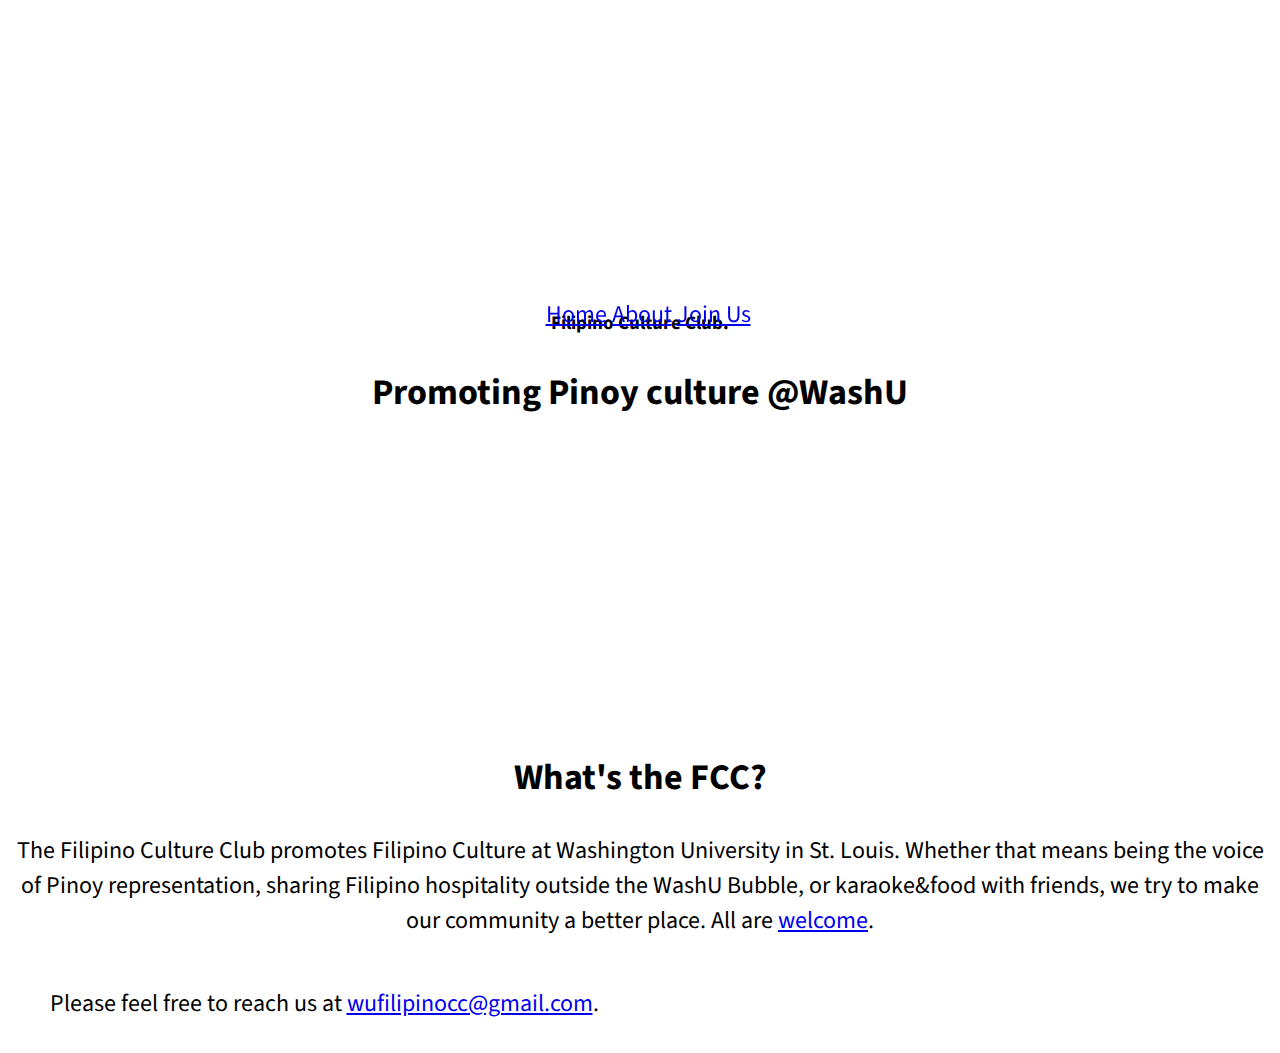
==== index.html @ 80574f73 "SA Initiation - Bare Bones C1" ====
<!DOCTYPE html>
<html lang="en" dir="ltr">
<head>

  <!-- Fundamentals -->
  <title>Accendo: Home</title>
  <meta charset="utf-8">

  <meta name="author" content="Steven Angtuaco">
  <meta name="description" content="Accendo is a student-run nonprofit that helps individuals find medical resources in their community. Currently based in St. Louis out of WashU.">
  <link rel="shortcut icon" href="favicon.ico" type="image/x-icon" />

  <!--Bots -->
  <meta name="robots" content="all"> <!-- Inspired by CSS Zengarden -->
  <meta name="keywords" content="HTML, health, community, free, access, volunteer, STL, WashU">
  <meta http-equiv="X-UA-Compatible" content="IE=edge">
  <meta name="viewport" content="width=device-width, initial-scale=1">

  <!-- OG Metas -->
  <meta property="og:title"        content="Accendo" />
  <meta property="og:type"         content="website" />
  <meta property="og:description"  content="Accendo helps individuals find medical resources in their community." />
  <meta property="og:site_name"    content="FCC Official Site" />


  <!-- Styling Elements -->
  <link rel="stylesheet" href="style.css" >
  <link href="https://fonts.googleapis.com/css?family=Source+Sans+Pro&display=swap" rel="stylesheet">


  <!-- Inline Styling Mustloads -->



</head>

<!-- Begin Body Content -->
<body class="grid1 playfair textcenter">

  <div class="aside"></div>
  <div class="spacer"></div>


  <!-- Navbar -->
  <header id="navbar" class="wide fixed">
    <nav>
        <div id="header" class="header-container header container tall">
          <a id="nav_home" href="index.html" class="nav-link">Home</a>
          <a id="nav_about" href="about.html">About</a>
          <a id="nav_join" href="#SUBSCRIBE" onclick="revealJoin()">Join Us</a>
        </div> <!-- End Right buttons -->
    </nav>
  </header>



  <!-- Hero -->
  <section id="title-section" class="hero container hero-section">
      <h1>Filipino Culture Club.</h1>
      <h2>Promoting Pinoy culture @WashU</h2>
  </section> <!-- End Hero section -->

  <!-- Action Columns -->
  <section id="actions-section" class="triad-container container wrapper">
      <div id="SUBSCRIBE" class="infobox vanished">
      <form id="infobox-email">
        <div class="container">
          <h2>Join the family.</h2>
          <p>To be added to our roster & events.</p>
        </div>

        <div class="container">
          <input type="text" class="playfair" placeholder="Email address" name="mail">
          <label>
          </label>
        </div>

        <div class="container">
          <input id="sub" type="submit" value="Join Us">
        </div>
      </form>
    </div>
    <p class="gratitude vanished fun">We'll be seeing you soon! Until then, here's some quality content:</p>
    <p id="jokebar" class="unvanished"></p>

    </section> <!-- End triple column section -->


    <!-- Info Section -->
    <section id="info-section" class="infobox-container-container container">
      <h2>What's the FCC?</h2>
      <p>The Filipino Culture Club promotes Filipino Culture at Washington University in St. Louis. Whether that means
      being the voice of Pinoy representation, sharing Filipino hospitality outside the WashU Bubble, or karaoke&food with friends, we try to make our community a better place.
      All are <a href="#SUBSCRIBE">welcome</a>.</p>
    </section>

    <!-- Contact Information -->
    <section id="contact-section" class="container grid2">
      <p>Please feel free to reach us at <a href="mailto:wufilipinocc@gmail.com">wufilipinocc@gmail.com</a>. </p>
      </section>




        <!-- Footer -->

        <!-- Additional Elements -->

        <!-- Bootstrap Importer -->
        <script src="myscripts.js"></script>


      </body>
      <!-- End Body content -->

      </html>
---- style.css ----
/*From the Steven Angtuaco CSS Library: General Stylings */
/* Helpful class layout rules */
.block {
  display: block;
}

.bottomfix {
  position:fixed;
  bottom: 0;
}

.center {
  margin-left: auto;
  margin-right: auto;
}

.centerY{
  top: 50%;
  transform: translateY(-50%);
}

.fixed {
  position: fixed;
}

.flex {
  display: inline-flex;
}

.fullscreen {
  display: block;
  top: 0;
  bottom: 0;
  right: 0;
  left: 0;
}

.grid2{
  display: grid;
  grid-template-columns: 1fr 1fr;
  grid-template-rows: auto;
  align-items: start;
}

.grid2 > div {
  /* border: 1px solid blue; */
}

.grid3 {
  display: grid;
  grid-template-columns: 1fr 1fr 1fr;
  grid-template-rows: auto;
  align-items: start;
}

.grid3center {
  display: grid;
  grid-template-columns: 5vw 1fr 5vw;
  grid-template-rows: auto;
  align-items: start;
}

.grid4 {
  display: grid;
  grid-template-columns: 1fr 1fr 1fr 1fr;
  grid-template-rows: auto;
  align-items: start;

  width: 100vw;
}

.grid4w {
  display: grid;
  grid-template-columns: 1fr;
  grid-template-rows: 1fr 1fr 1fr 1fr;
  align-items: start;

  width: 100vw;
}

.left {
  float: left;
}

.nofloat {
  float: none;
}

.right {
  float: right;
}

.scrollX{
  overflow-x: auto;
  white-space: nowrap;
}

.scrollY{
  overflow-y: scroll;
}

.spacer {
  height: 1vh;
  margin-top: 30vh;
  width: 90vw;
  display: inline-block;
  background-color: rgba(0,0,0,0);
  z-index: -99;


}

.sticky {
  position: sticky;
}

.tall {
  height: 100%;
  max-height: 101vh;
}

.test {
  /* border: 2px solid red; */
}

.textcenter {
  text-align: center;
}

.topfix {
  position: fixed;
  top: 0;
}

.wide {
  width: 100%;
  max-width: 101vw;
}

.vanished {
  visibility: hidden;
  transition: visibility 1s;
}

.unvanished {
  visibility: visible !important;
  transition: visibility 1s;
}

.wrapper {
  background: none;
}

/*Basic Class Commands Breakpoint */
@media screen and (max-width: 768px) {
    .grid3center {
      grid-template-columns: 2vw 1fr 2vw;
    }
}

/*Font Commands */
.bold {
  font-weight: bold;
}

.grotesk { /*Untested */
  font-family: "Minion Pro", Helvetica, Arial, sans-serif;
}

.grotesk h1 { /*Untested */
  font-family: "Super Grotesk", "Minion Pro", Helvetica, Arial, sans-serif;
}

.instaFont {
  font-family: "Segoe UI", Roboto, Helvetica, Arial, sans-serif;
}

.landscapeFit {
  display: inline-block;
  width: 60%;
}

.landscapeFitX {
  display: inline-block;
  width: 75%;
}


.playfair {
  font-family:'Source Sans Pro', Arial, sans-serif;
  font-size: 24px;
  /*Paste this to header:
  <link href="https://fonts.googleapis.com/css?family=Source+Sans+Pro&display=swap" rel="stylesheet">
  */
  }

.playfair h1 {
  font-family: 'Playfair Display', 'Source Sans Pro', cursive, serif;
  font-size: 19px;
  /* Paste this to header:
  <link href="https://fonts.googleapis.com/css?family=Playfair+Display&display=swap" rel="stylesheet">
  */
}

.portraitFit {
  display: inline-block;
  height: 65%;
}

.portraitFitX {
  display: inline-block;
  height: 75%;
}
/*End Steven Angtuaco CSS Library */



/*Accendo-specific CSS Stylings */

  /*Accendo: Home */
  /*END Accendo: Hone */

  /*Accendo: Subpage T1 */
  /*END Accendo: Subpage T1 */

/*Accendo-specific CSS Stylings */
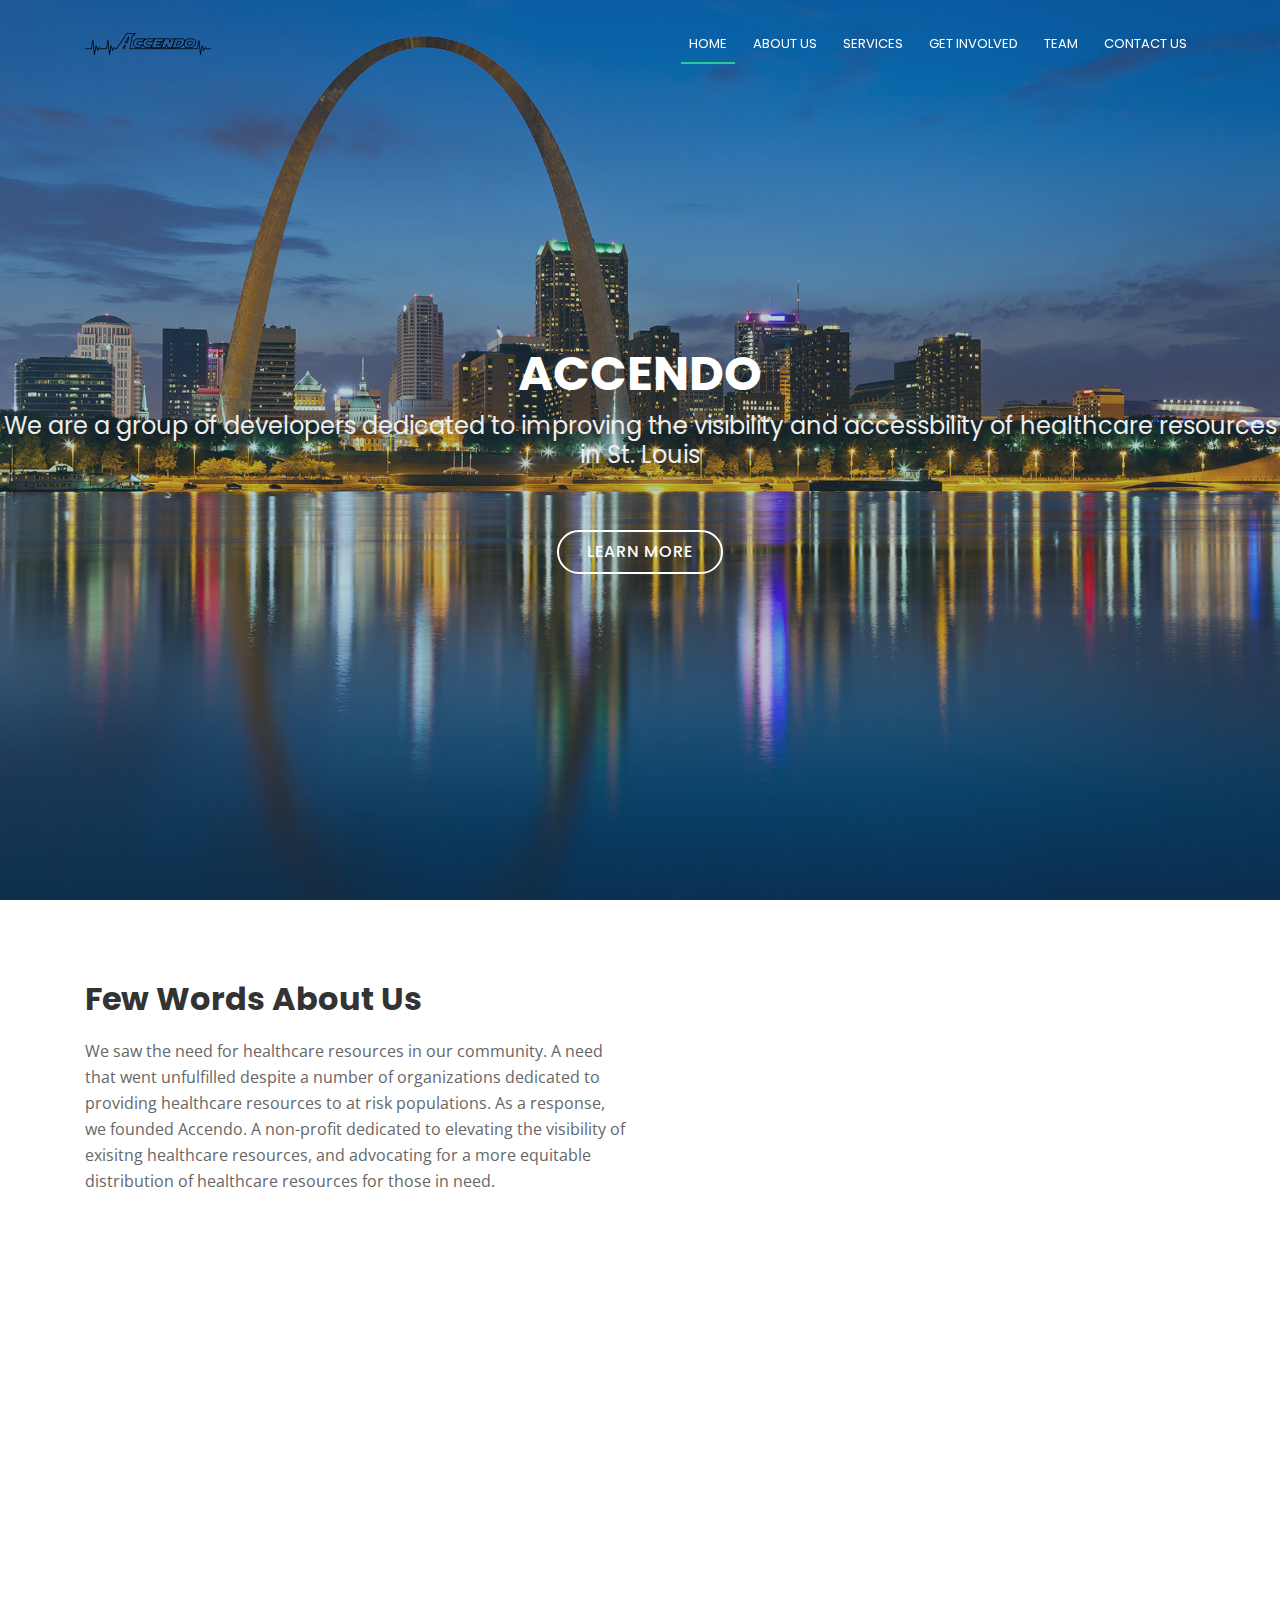
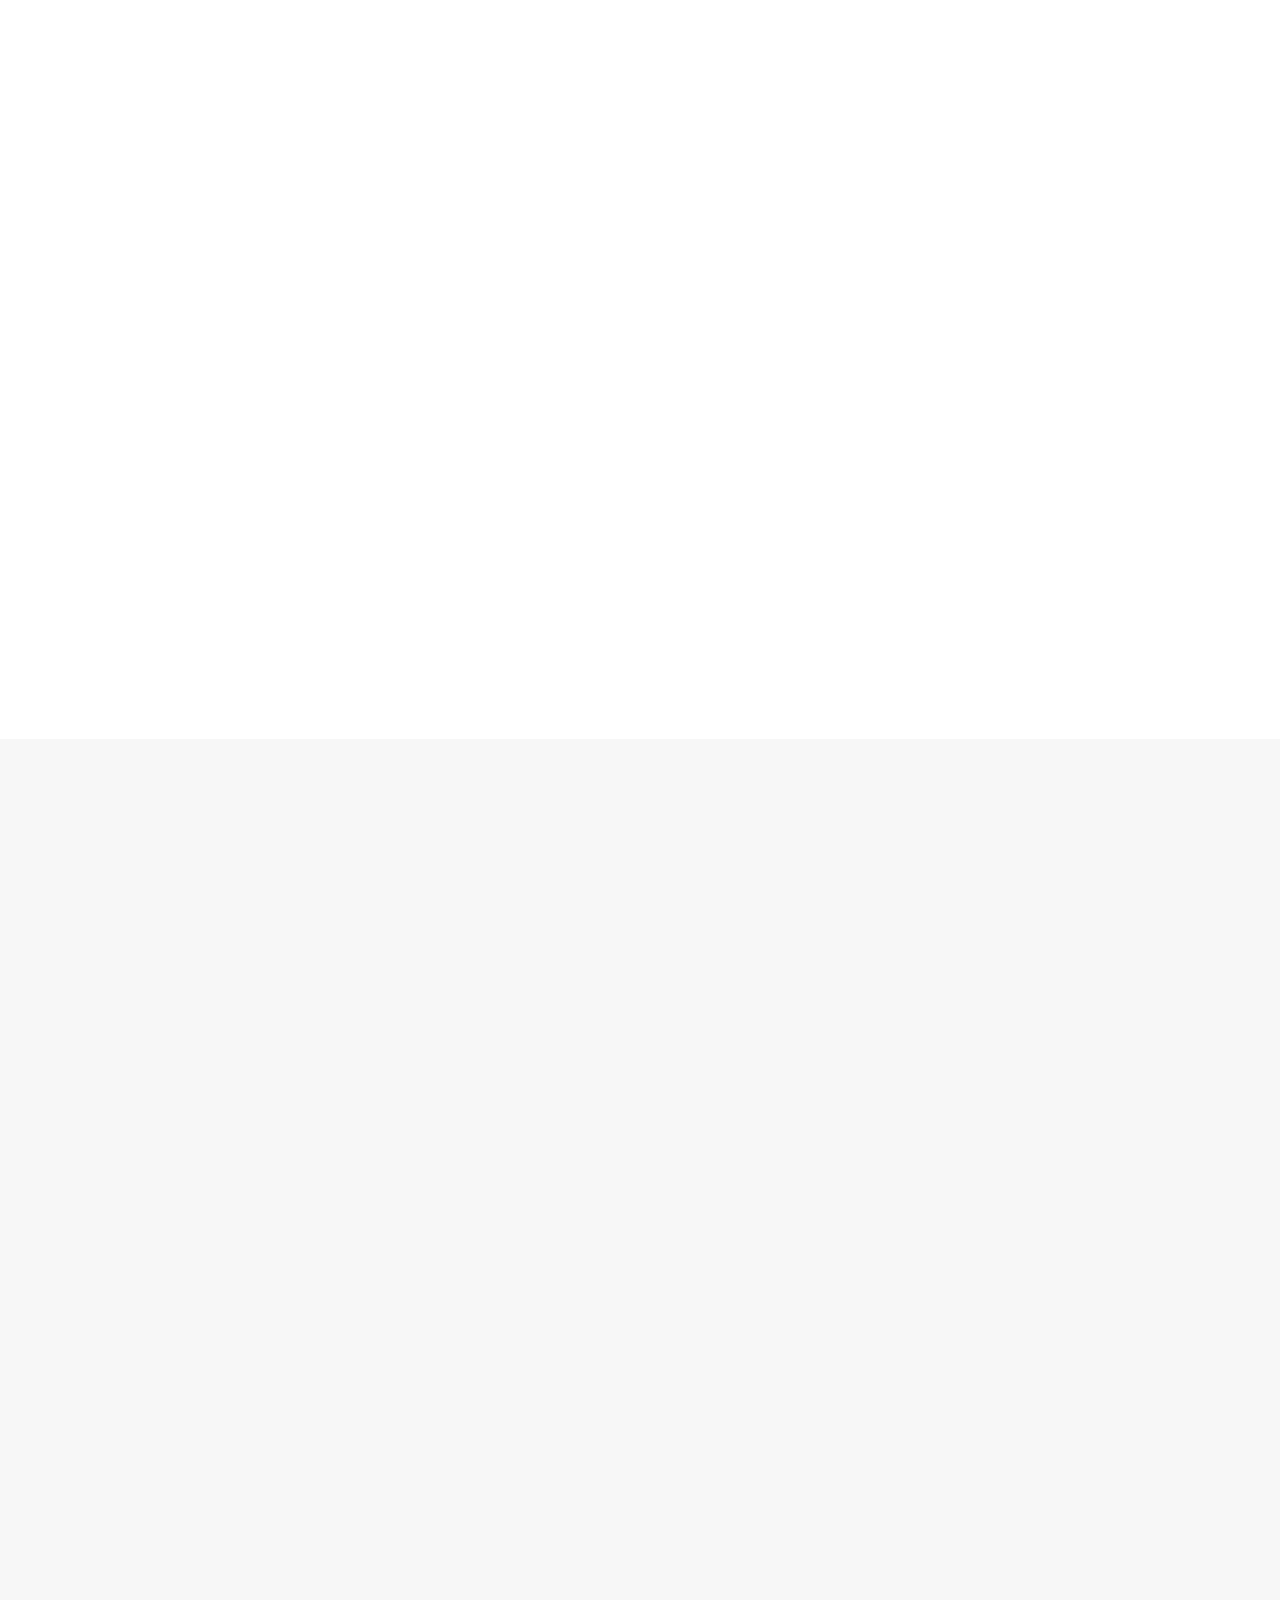
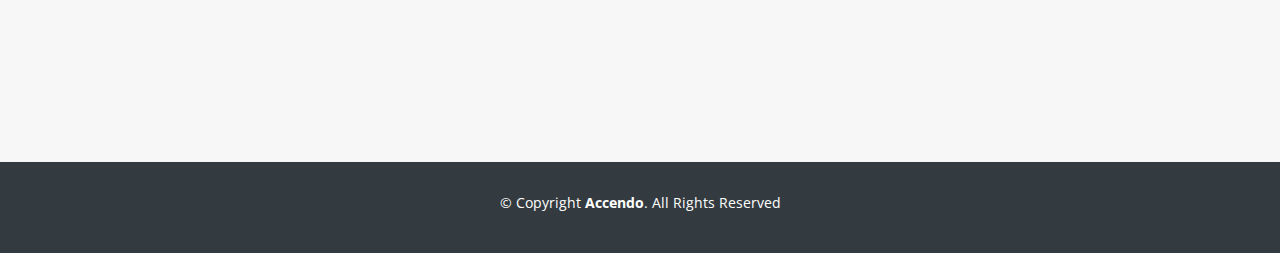
==== commit 263393f8: "s" ====
--- a/index.html
+++ b/index.html
@@ -1,116 +1,552 @@
 <!DOCTYPE html>
-<html lang="en" dir="ltr">
+<html lang="en">
 <head>
-
-  <!-- Fundamentals -->
-  <title>Accendo: Home</title>
   <meta charset="utf-8">
-
-  <meta name="author" content="Steven Angtuaco">
-  <meta name="description" content="Accendo is a student-run nonprofit that helps individuals find medical resources in their community. Currently based in St. Louis out of WashU.">
-  <link rel="shortcut icon" href="favicon.ico" type="image/x-icon" />
-
-  <!--Bots -->
-  <meta name="robots" content="all"> <!-- Inspired by CSS Zengarden -->
-  <meta name="keywords" content="HTML, health, community, free, access, volunteer, STL, WashU">
-  <meta http-equiv="X-UA-Compatible" content="IE=edge">
-  <meta name="viewport" content="width=device-width, initial-scale=1">
-
-  <!-- OG Metas -->
-  <meta property="og:title"        content="Accendo" />
-  <meta property="og:type"         content="website" />
-  <meta property="og:description"  content="Accendo helps individuals find medical resources in their community." />
-  <meta property="og:site_name"    content="FCC Official Site" />
-
-
-  <!-- Styling Elements -->
-  <link rel="stylesheet" href="style.css" >
-  <link href="https://fonts.googleapis.com/css?family=Source+Sans+Pro&display=swap" rel="stylesheet">
-
-
-  <!-- Inline Styling Mustloads -->
-
-
+  <title>Accendo, Gateways to healthcare </title>
+  <meta content="width=device-width, initial-scale=1.0" name="viewport">
+  <meta content="" name="keywords">
+  <meta content="" name="description">
+
+  <!-- Favicons -->
+  <link href="img/favicon.ico" rel="icon">
+  <link href="img/apple-touch-icon.png" rel="apple-touch-icon">
+
+  <!-- Google Fonts -->
+  <link href="https://fonts.googleapis.com/css?family=Open+Sans:300,300i,400,400i,700,700i|Poppins:300,400,500,700" rel="stylesheet">
+
+  <!-- Bootstrap CSS File -->
+  <link href="lib/bootstrap/css/bootstrap.min.css" rel="stylesheet">
+
+  <!-- Libraries CSS Files -->
+  <link href="lib/font-awesome/css/font-awesome.min.css" rel="stylesheet">
+  <link href="lib/animate/animate.min.css" rel="stylesheet">
+
+  <!-- Main Stylesheet File -->
+  <link href="css/style.css" rel="stylesheet">
 
 </head>
 
-<!-- Begin Body Content -->
-<body class="grid1 playfair textcenter">
-
-  <div class="aside"></div>
-  <div class="spacer"></div>
-
-
-  <!-- Navbar -->
-  <header id="navbar" class="wide fixed">
-    <nav>
-        <div id="header" class="header-container header container tall">
-          <a id="nav_home" href="index.html" class="nav-link">Home</a>
-          <a id="nav_about" href="about.html">About</a>
-          <a id="nav_join" href="#SUBSCRIBE" onclick="revealJoin()">Join Us</a>
-        </div> <!-- End Right buttons -->
-    </nav>
-  </header>
-
-
-
-  <!-- Hero -->
-  <section id="title-section" class="hero container hero-section">
-      <h1>Filipino Culture Club.</h1>
-      <h2>Promoting Pinoy culture @WashU</h2>
-  </section> <!-- End Hero section -->
-
-  <!-- Action Columns -->
-  <section id="actions-section" class="triad-container container wrapper">
-      <div id="SUBSCRIBE" class="infobox vanished">
-      <form id="infobox-email">
-        <div class="container">
-          <h2>Join the family.</h2>
-          <p>To be added to our roster & events.</p>
-        </div>
-
-        <div class="container">
-          <input type="text" class="playfair" placeholder="Email address" name="mail">
-          <label>
-          </label>
-        </div>
-
-        <div class="container">
-          <input id="sub" type="submit" value="Join Us">
-        </div>
-      </form>
+<body>
+
+  <!--==========================
+  Header
+  ============================-->
+  <header id="header">
+    <div class="container">
+      <!-- img logo here -->
+      <div id="logo" class="pull-left">
+        <a href="#hero"><img src="img/126.png" alt="" title="" /></img></a>
+        <!-- Uncomment below if you prefer to use a text logo -->
+
+      </div>
+
+      <nav id="nav-menu-container">
+        <ul class="nav-menu">
+          <li class="menu-active"><a href="#hero">Home</a></li>
+          <li><a href="#about">About Us</a></li>
+          <li><a href="#services">Services</a></li>
+          <li><a href="#call-to-action">Get Involved</a></li>
+          <li><a href="#team">Team</a></li>
+          <!--<h1><a href="#hero"></a>
+          <li class="menu-has-children"><a href="">Drop Down</a>
+            <ul>
+              <li><a href="#">Drop Down 1</a></li>
+              <li class="menu-has-children"><a href="#">Drop Down 2</a>
+                <ul>
+                  <li><a href="#">Deep Drop Down 1</a></li>
+                  <li><a href="#">Deep Drop Down 2</a></li>
+                  <li><a href="#">Deep Drop Down 3</a></li>
+                  <li><a href="#">Deep Drop Down 4</a></li>
+                  <li><a href="#">Deep Drop Down 5</a></li>
+                </ul>
+              </li>
+              <li><a href="#">Drop Down 3</a></li>
+              <li><a href="#">Drop Down 4</a></li>
+              <li><a href="#">Drop Down 5</a></li>
+            </ul>
+          </li>
+          </h1>-->
+          <li><a href="#contact">Contact Us</a></li>
+        </ul>
+      </nav><!-- #nav-menu-container -->
     </div>
-    <p class="gratitude vanished fun">We'll be seeing you soon! Until then, here's some quality content:</p>
-    <p id="jokebar" class="unvanished"></p>
-
-    </section> <!-- End triple column section -->
-
-
-    <!-- Info Section -->
-    <section id="info-section" class="infobox-container-container container">
-      <h2>What's the FCC?</h2>
-      <p>The Filipino Culture Club promotes Filipino Culture at Washington University in St. Louis. Whether that means
-      being the voice of Pinoy representation, sharing Filipino hospitality outside the WashU Bubble, or karaoke&food with friends, we try to make our community a better place.
-      All are <a href="#SUBSCRIBE">welcome</a>.</p>
-    </section>
-
-    <!-- Contact Information -->
-    <section id="contact-section" class="container grid2">
-      <p>Please feel free to reach us at <a href="mailto:wufilipinocc@gmail.com">wufilipinocc@gmail.com</a>. </p>
-      </section>
-
-
-
-
-        <!-- Footer -->
-
-        <!-- Additional Elements -->
-
-        <!-- Bootstrap Importer -->
-        <script src="myscripts.js"></script>
-
-
-      </body>
-      <!-- End Body content -->
-
-      </html>
+  </header><!-- #header -->
+
+  <!--==========================
+    Hero Section
+  ============================-->
+  <section id="hero">
+    <div class="hero-container">
+      <h1>Accendo</h1>
+      <h2>We are a group of developers dedicated to improving the visibility and accessbility of healthcare resources in St. Louis</h2>
+      <a href="#about" class="btn-get-started">Learn more</a>
+    </div>
+  </section><!-- #hero -->
+
+  <main id="main">
+
+    <!--==========================
+      About Us Section
+    ============================-->
+    <section id="about">
+      <div class="container">
+        <div class="row about-container">
+
+          <div class="col-lg-6 content order-lg-1 order-2">
+            <h2 class="title">Few Words About Us</h2>
+            <p>
+              We saw the need for healthcare resources in our community. A need that went unfulfilled despite a number of organizations dedicated to providing healthcare resources to at risk populations. As a response, we founded Accendo. A non-profit dedicated to elevating the visibility of exisitng healthcare resources, and advocating for a more equitable distribution of healthcare resources for those in need.
+            </p>
+
+            <div class="icon-box wow fadeInUp">
+              <div class="icon"><i class="fa fa-shopping-bag"></i></div>
+              <h4 class="title"><a href="">Tech</a></h4>
+              <p class="description">Our developer team has experience coding websites, and Eletronic Health Records (EHR) systems -- experiences that enable us to be adaptable and provide any services our parnters might require.</p>
+            </div>
+
+
+            <div class="icon-box wow fadeInUp" data-wow-delay="0.4s">
+              <div class="icon"><i class="fa fa-bar-chart"></i></div>
+              <h4 class="title"><a href="">Engagement</a></h4>
+              <p class="description">Our cohorts of eager volunteers are always on standby to help meet manpower shortages of our partners, and to help organize community events.</p>
+            </div>
+
+          </div>
+
+          <div class="col-lg-6 background order-lg-2 order-1 wow fadeInRight"></div>
+        </div>
+
+      </div>
+    </section><!-- #about -->
+
+    <!--==========================
+      Facts Section
+      <section id="facts">
+        <div class="container wow fadeIn">
+          <div class="section-header">
+            <h3 class="section-title">Facts</h3>
+            <p class="section-description">Sed ut perspiciatis unde omnis iste natus error sit voluptatem accusantium doloremque</p>
+          </div>
+          <div class="row counters">
+
+    				<div class="col-lg-3 col-6 text-center">
+              <span data-toggle="counter-up">232</span>
+              <p>Clients</p>
+    				</div>
+
+            <div class="col-lg-3 col-6 text-center">
+              <span data-toggle="counter-up">521</span>
+              <p>Projects</p>
+    				</div>
+
+            <div class="col-lg-3 col-6 text-center">
+              <span data-toggle="counter-up">1,463</span>
+              <p>Hours Of Support</p>
+    				</div>
+
+            <div class="col-lg-3 col-6 text-center">
+              <span data-toggle="counter-up">15</span>
+              <p>Hard Workers</p>
+    				</div>
+
+    			</div>
+
+        </div>
+      </section><!-- #facts -->
+
+    <!--==========================
+      Services Section
+    ============================-->
+    <section id="services">
+      <div class="container wow fadeIn">
+        <div class="section-header">
+          <h3 class="section-title">Services</h3>
+          <p class="section-description">How we, can help you. </p>
+        </div>
+        <div class="row">
+          <div class="col-lg-6 col-md-6 wow fadeInUp" data-wow-delay="0.2s">
+            <div class="box">
+              <div class="icon"><a href=""><i class="fa fa-desktop"></i></a></div>
+              <h4 class="title"><a href="">Website Development</a></h4>
+              <p class="description">We offer full, custom, website development in house at no cost to non-profit partners, as well as a guided walktrhough on how to obtain free domain hosting and website maintance.</p>
+            </div>
+          </div>
+          <div class="col-lg-6 col-md-6 wow fadeInUp" data-wow-delay="0.4s">
+            <div class="box">
+              <div class="icon"><a href=""><i class="fa fa-bar-chart"></i></a></div>
+              <h4 class="title"><a href="">Custom EHR</a></h4>
+              <p class="description">Many on-market EHRs can be overly bloated for a free clinic, and come with expensive licensing fees. At Accendo we can develop a local EHR for your clinic -- all for free, forever.</p>
+            </div>
+          </div>
+          <div class="col-lg-6 col-md-6 wow fadeInUp" data-wow-delay="0.6s">
+            <div class="box">
+              <div class="icon"><a href=""><i class="fa fa-paper-plane"></i></a></div>
+              <h4 class="title"><a href="">Tech Support</a></h4>
+              <p class="description">We at Accendo are committed to helping you help our coummunity. If any of our products fails, we will be there to patch it up, so you can get up and running and soon as possible.</p>
+            </div>
+          </div>
+
+
+          <div class="col-lg-6 col-md-6 wow fadeInUp" data-wow-delay="0.4s">
+            <div class="box">
+              <div class="icon"><a href=""><i class="fa fa-road"></i></a></div>
+              <h4 class="title"><a href="">Outreach</a></h4>
+              <p class="description">From last minute manpower requests, to planning community events months in advance, you can count on our eager and driven volunteer cohorts to be there.</p>
+            </div>
+          </div>
+
+        </div>
+
+      </div>
+    </section><!-- #services -->
+
+    <!--==========================
+    Call To Action Section
+    ============================-->
+<!---
+    <section id="call-to-action">
+
+      <div class="container wow fadeIn">
+        <div class=" section-header">
+          <h3 class="section-title">Get involved</h3>
+        </div>
+        <div class="row">
+          <div class="col-lg-9 text-center text-lg-left">
+            <h3 class="cta-title">Call To Action</h3>
+            <p class="cta-text"> Join us!</p>
+          </div>
+          <div class="col-lg-3 cta-btn-container text-center">
+            <a class="cta-btn align-middle" href="contact">Call To Action</a>
+          </div>
+        </div>
+
+      </div>
+    </section>-->
+    <!-- #call-to-action -->
+
+    <!--==========================
+      Portfolio Section
+      <section id="portfolio">
+        <div class="container wow fadeInUp">
+          <div class="section-header">
+            <h3 class="section-title">Get involved</h3>
+            <p class="section-description">Sed ut perspiciatis unde omnis iste natus error sit voluptatem accusantium doloremque</p>
+      <div class="col-lg-12">
+        <ul id="portfolio-flters">
+          <li data-filter=".filter-app, .filter-card, .filter-logo, .filter-web" class="filter-active">All</li>
+          <li data-filter=".filter-app">App</li>
+          <li data-filter=".filter-card">Card</li>
+          <li data-filter=".filter-logo">Logo</li>
+          <li data-filter=".filter-web">Web</li>
+        </ul>
+      </div>
+    </div>
+
+    <div class="row" id="portfolio-wrapper">
+      <div class="col-lg-3 col-md-6 portfolio-item filter-app">
+        <a href="">
+          <img src="img/portfolio/app1.jpg" alt="">
+          <div class="details">
+            <h4>App 1</h4>
+            <span>Alored dono par</span>
+          </div>
+        </a>
+      </div>
+
+      <div class="col-lg-3 col-md-6 portfolio-item filter-web">
+        <a href="">
+          <img src="img/portfolio/web2.jpg" alt="">
+          <div class="details">
+            <h4>Web 2</h4>
+            <span>Alored dono par</span>
+          </div>
+        </a>
+      </div>
+
+      <div class="col-lg-3 col-md-6 portfolio-item filter-app">
+        <a href="">
+          <img src="img/portfolio/app3.jpg" alt="">
+          <div class="details">
+            <h4>App 3</h4>
+            <span>Alored dono par</span>
+          </div>
+        </a>
+      </div>
+
+      <div class="col-lg-3 col-md-6 portfolio-item filter-card">
+        <a href="">
+          <img src="img/portfolio/card1.jpg" alt="">
+          <div class="details">
+            <h4>Card 1</h4>
+            <span>Alored dono par</span>
+          </div>
+        </a>
+      </div>
+
+      <div class="col-lg-3 col-md-6 portfolio-item filter-card">
+        <a href="">
+          <img src="img/portfolio/card2.jpg" alt="">
+          <div class="details">
+            <h4>Card 2</h4>
+            <span>Alored dono par</span>
+          </div>
+        </a>
+      </div>
+
+      <div class="col-lg-3 col-md-6 portfolio-item filter-web">
+        <a href="">
+          <img src="img/portfolio/web3.jpg" alt="">
+          <div class="details">
+            <h4>Web 3</h4>
+            <span>Alored dono par</span>
+          </div>
+        </a>
+      </div>
+
+      <div class="col-lg-3 col-md-6 portfolio-item filter-card">
+        <a href="">
+          <img src="img/portfolio/card3.jpg" alt="">
+          <div class="details">
+            <h4>Card 3</h4>
+            <span>Alored dono par</span>
+          </div>
+        </a>
+      </div>
+
+      <div class="col-lg-3 col-md-6 portfolio-item filter-app">
+        <a href="">
+          <img src="img/portfolio/app2.jpg" alt="">
+          <div class="details">
+            <h4>App 2</h4>
+            <span>Alored dono par</span>
+          </div>
+        </a>
+      </div>
+
+      <div class="col-lg-3 col-md-6 portfolio-item filter-logo">
+        <a href="">
+          <img src="img/portfolio/logo1.jpg" alt="">
+          <div class="details">
+            <h4>Logo 1</h4>
+            <span>Alored dono par</span>
+          </div>
+        </a>
+      </div>
+
+      <div class="col-lg-3 col-md-6 portfolio-item filter-logo">
+        <a href="">
+          <img src="img/portfolio/logo3.jpg" alt="">
+          <div class="details">
+            <h4>Logo 3</h4>
+            <span>Alored dono par</span>
+          </div>
+        </a>
+      </div>
+
+      <div class="col-lg-3 col-md-6 portfolio-item filter-web">
+        <a href="">
+          <img src="img/portfolio/web1.jpg" alt="">
+          <div class="details">
+            <h4>Web 1</h4>
+            <span>Alored dono par</span>
+          </div>
+        </a>
+      </div>
+
+      <div class="col-lg-3 col-md-6 portfolio-item filter-logo">
+        <a href="">
+          <img src="img/portfolio/logo2.jpg" alt="">
+          <div class="details">
+            <h4>Logo 2</h4>
+            <span>Alored dono par</span>
+          </div>
+        </a>
+      </div>
+    </div>
+  </div>
+</section>
+
+
+
+
+
+    <section id="team">
+      <div class="container wow fadeInUp">
+        <div class="section-header">
+          <h3 class="section-title">Team</h3>
+          <p class="section-description"></p>
+        </div>
+        <div class="row">
+          <div class="col-lg-4 col-md-6">
+            <div class="member">
+              <div class="pic"><img src="img/team-1.jpg" alt=""></div> 400x400-->
+        <!--
+              <h4>Charles Lu</h4>
+              <span>Chief Executive Officer & Founder</span>
+              <div class="social">
+                <a href=""><i class="fa fa-twitter"></i></a>
+                <a href=""><i class="fa fa-facebook"></i></a>
+                <a href=""><i class="fa fa-google-plus"></i></a>
+                <a href=""><i class="fa fa-linkedin"></i></a>
+              </div>
+            </div>
+          </div>
+
+
+          <div class="col-lg-4 col-md-6">
+            <div class="member">
+              <div class="pic"><img src="img/team-2.jpg" alt=""></div>
+              <h4>Steven Angtuaco</h4>
+              <span>Chief Operating Officer</span>
+              <div class="social">
+                <a href=""><i class="fa fa-twitter"></i></a>
+                <a href=""><i class="fa fa-facebook"></i></a>
+                <a href=""><i class="fa fa-google-plus"></i></a>
+                <a href=""><i class="fa fa-linkedin"></i></a>
+              </div>
+            </div>
+          </div>
+
+          <div class="col-lg-4 col-md-6">
+            <div class="member">
+              <div class="pic"><img src="img/team-3.jpg" alt=""></div>
+              <h4>Lien Zhu</h4>
+              <span>CTO</span>
+              <div class="social">
+                <a href=""><i class="fa fa-twitter"></i></a>
+                <a href=""><i class="fa fa-facebook"></i></a>
+                <a href=""><i class="fa fa-google-plus"></i></a>
+                <a href=""><i class="fa fa-linkedin"></i></a>
+              </div>
+            </div>
+          </div>
+        </div>
+
+      </div>
+    </section> #team -->
+
+    <!--==========================
+      Contact Section
+    ============================-->
+    <section id="contact">
+      <div class="container wow fadeInUp">
+        <div class="section-header">
+          <h3 class="section-title">Contact</h3>
+          <p class="section-description">Don't hesitate to reach out. We're here to help. </p>
+        </div>
+      </div>
+
+      <!-- Uncomment below if you wan to use dynamic maps -->
+      <iframe src="https://www.google.com/maps/embed?pb=!1m18!1m12!1m3!1d1557.9489219096!2d-90.3157145773348!3d38.65122919526429!2m3!1f0!2f0!3f0!3m2!1i1024!2i768!4f13.1!3m3!1m2!1s0x87d8cab497099255%3A0x65c26d914af31027!2sLucy%20and%20Stanley%20Lopata%20House%2C%20St.%20Louis%2C%20MO%2063130!5e0!3m2!1sen!2sus!4v1591307112655!5m2!1sen!2sus"  width="100%" height="380" frameborder="0" style="border:0" allowfullscreen></iframe>
+
+      <div class="container wow fadeInUp mt-5">
+        <div class="row justify-content-center">
+
+          <div class="col-lg-3 col-md-4">
+
+            <div class="info">
+              <div>
+                <i class="fa fa-map-marker"></i>
+                <p>6515 Wydown Blvd<br>St. Louis MO 63105</p>
+              </div>
+
+              <div>
+                <i class="fa fa-envelope"></i>
+                <p>contactus@accendostl.org</p>
+              </div>
+
+              <div>
+                <i class="fa fa-phone"></i>
+                <p>+1 848-219-1910</p>
+              </div>
+            </div>
+
+            <div class="social-links">
+              <a href="#" class="twitter"><i class="fa fa-twitter"></i></a>
+              <a href="#" class="facebook"><i class="fa fa-facebook"></i></a>
+              <a href="#" class="instagram"><i class="fa fa-instagram"></i></a>
+              <a href="#" class="google-plus"><i class="fa fa-google-plus"></i></a>
+              <a href="#" class="linkedin"><i class="fa fa-linkedin"></i></a>
+            </div>
+
+          </div>
+
+          <div class="col-lg-5 col-md-8">
+            <div class="form">
+              <div id="sendmessage">Your message has been sent. Thank you!</div>
+              <div id="errormessage"></div>
+              <form action="" method="post" role="form" class="contactForm">
+                <div class="form-group">
+                  <input type="text" name="name" class="form-control" id="name" placeholder="Your Name" data-rule="minlen:4" data-msg="Please enter at least 4 chars" />
+                  <div class="validation"></div>
+                </div>
+                <div class="form-group">
+                  <input type="email" class="form-control" name="email" id="email" placeholder="Your Email" data-rule="email" data-msg="Please enter a valid email" />
+                  <div class="validation"></div>
+                </div>
+                <div class="form-group">
+                  <input type="text" class="form-control" name="subject" id="subject" placeholder="Subject" data-rule="minlen:4" data-msg="Please enter at least 8 chars of subject" />
+                  <div class="validation"></div>
+                </div>
+                <div class="form-group">
+                  <textarea class="form-control" name="message" rows="5" data-rule="required" data-msg="Please write something for us" placeholder="Message"></textarea>
+                  <div class="validation"></div>
+                </div>
+                <div class="text-center"><button type="submit">Send Message</button></div>
+              </form>
+            </div>
+          </div>
+
+        </div>
+
+      </div>
+    </section><!-- #contact -->
+
+  </main>
+
+  <!--==========================
+    Footer
+  ============================-->
+  <footer id="footer">
+    <div class="footer-top">
+      <div class="container">
+
+      </div>
+    </div>
+
+    <div class="container">
+      <div class="copyright">
+        &copy; Copyright <strong>Accendo</strong>. All Rights Reserved
+      </div>
+      <div class="credits">
+        <!--
+          All the links in the footer should remain intact.
+          You can delete the links only if you purchased the pro version.
+          Licensing information: https://bootstrapmade.com/license/
+          Purchase the pro version with working PHP/AJAX contact form: https://bootstrapmade.com/buy/?theme=Regna
+        -->
+      </div>
+    </div>
+  </footer><!-- #footer -->
+
+  <a href="#" class="back-to-top"><i class="fa fa-chevron-up"></i></a>
+
+  <!-- JavaScript Libraries -->
+  <script src="lib/jquery/jquery.min.js"></script>
+  <script src="lib/jquery/jquery-migrate.min.js"></script>
+  <script src="lib/bootstrap/js/bootstrap.bundle.min.js"></script>
+  <script src="lib/easing/easing.min.js"></script>
+  <script src="lib/wow/wow.min.js"></script>
+  <script src="lib/waypoints/waypoints.min.js"></script>
+  <script src="lib/counterup/counterup.min.js"></script>
+  <script src="lib/superfish/hoverIntent.js"></script>
+  <script src="lib/superfish/superfish.min.js"></script>
+
+  <!-- Contact Form JavaScript File -->
+  <script src="contactform/contactform.js"></script>
+
+  <!-- Template Main Javascript File -->
+  <script src="js/main.js"></script>
+
+</body>
+</html>
--- a/css/style.css
+++ b/css/style.css
@@ -0,0 +1,982 @@
+/*
+  Theme Name: Regna
+  Theme URL: https://bootstrapmade.com/regna-bootstrap-onepage-template/
+  Author: BootstrapMade.com
+  License: https://bootstrapmade.com/license/
+*/
+/*--------------------------------------------------------------
+# General
+--------------------------------------------------------------*/
+body {
+  background: #fff;
+  color: #666666;
+  font-family: "Open Sans", sans-serif;
+}
+
+a {
+  color: #2dc997;
+}
+
+a:hover, a:active, a:focus {
+  color: #2dca98;
+  outline: none;
+  text-decoration: none;
+}
+
+p {
+  padding: 0;
+  margin: 0 0 30px 0;
+}
+
+h1, h2, h3, h4, h5, h6 {
+  font-family: "Poppins", sans-serif;
+  font-weight: 400;
+  margin: 0 0 20px 0;
+  padding: 0;
+}
+
+/* Prelaoder */
+#preloader {
+  position: fixed;
+  left: 0;
+  top: 0;
+  z-index: 999;
+  width: 100%;
+  height: 100%;
+  overflow: visible;
+  background: #fff url("../img/preloader.svg") no-repeat center center;
+}
+
+/* Back to top button */
+.back-to-top {
+  position: fixed;
+  display: none;
+  background: rgba(0, 0, 0, 0.2);
+  color: #fff;
+  padding: 6px 12px 9px 12px;
+  font-size: 16px;
+  border-radius: 2px;
+  right: 15px;
+  bottom: 15px;
+  transition: background 0.5s;
+}
+
+@media (max-width: 768px) {
+  .back-to-top {
+    bottom: 15px;
+  }
+}
+
+.back-to-top:focus {
+  background: rgba(0, 0, 0, 0.2);
+  color: #fff;
+  outline: none;
+}
+
+.back-to-top:hover {
+  background: #2dc997;
+  color: #fff;
+}
+
+/*--------------------------------------------------------------
+# Header
+--------------------------------------------------------------*/
+#header {
+  padding: 30px 0;
+  height: 92px;
+  position: fixed;
+  left: 0;
+  top: 0;
+  right: 0;
+  transition: all 0.5s;
+  z-index: 997;
+}
+
+#header #logo {
+  float: left;
+}
+
+#header #logo h1 {
+  font-size: 36px;
+  margin: 0;
+  padding: 6px 0;
+  line-height: 1;
+  font-family: "Poppins", sans-serif;
+  font-weight: 700;
+  letter-spacing: 3px;
+  text-transform: uppercase;
+}
+
+#header #logo h1 a, #header #logo h1 a:hover {
+  color: #fff;
+}
+
+#header #logo img {
+  padding: 0;
+  margin: 0;
+}
+
+@media (max-width: 768px) {
+  #header #logo h1 {
+    font-size: 26px;
+  }
+  #header #logo img {
+    max-height: 40px;
+  }
+}
+
+#header.header-fixed {
+  background: rgba(18, 88, 120, 0.9); /*Header background color*/
+  padding: 20px 0;
+  height: 72px;
+  transition: all 0.5s;
+}
+
+/*--------------------------------------------------------------
+# Hero Section
+--------------------------------------------------------------*/
+#hero {
+  width: 100%;
+  height: 100vh;
+  background: url(../img/hero-bg.jpg) top center;
+  background-size: cover;
+  position: relative;
+}
+
+@media (min-width: 1024px) {
+  #hero {
+    background-attachment: fixed;
+  }
+}
+
+#hero:before {
+  content: "";
+  background: rgba(33, 103, 120, 0.3); /*Hero color overlay*/
+  position: absolute;
+  bottom: 0;
+  top: 0;
+  left: 0;
+  right: 0;
+}
+
+#hero .hero-container {
+  position: absolute;
+  bottom: 0;
+  top: 0;
+  left: 0;
+  right: 0;
+  display: flex;
+  justify-content: center;
+  align-items: center;
+  flex-direction: column;
+  text-align: center;
+}
+
+#hero h1 {
+  margin: 30px 0 10px 0;
+  font-size: 48px;
+  font-weight: 700;
+  line-height: 56px;
+  text-transform: uppercase;
+  color: #fff;
+}
+
+@media (max-width: 768px) {
+  #hero h1 {
+    font-size: 28px;
+    line-height: 36px;
+  }
+}
+
+#hero h2 {
+  color: #eee;
+  margin-bottom: 50px;
+  font-size: 24px;
+}
+
+@media (max-width: 768px) {
+  #hero h2 {
+    font-size: 18px;
+    line-height: 24px;
+    margin-bottom: 30px;
+  }
+}
+
+#hero .btn-get-started {
+  font-family: "Poppins", sans-serif;
+  text-transform: uppercase;
+  font-weight: 500;
+  font-size: 16px;
+  letter-spacing: 1px;
+  display: inline-block;
+  padding: 8px 28px;
+  border-radius: 50px;
+  transition: 0.5s;
+  margin: 10px;
+  border: 2px solid #fff;
+  color: #fff;
+}
+
+#hero .btn-get-started:hover {
+  background: #2dc997;
+  border: 2px solid #2dc997;
+}
+
+/*--------------------------------------------------------------
+# Navigation Menu
+--------------------------------------------------------------*/
+/* Nav Menu Essentials */
+.nav-menu, .nav-menu * {
+  margin: 0;
+  padding: 0;
+  list-style: none;
+}
+
+.nav-menu ul {
+  position: absolute;
+  display: none;
+  top: 100%;
+  left: 0;
+  z-index: 99;
+}
+
+.nav-menu li {
+  position: relative;
+  white-space: nowrap;
+}
+
+.nav-menu > li {
+  float: left;
+}
+
+.nav-menu li:hover > ul,
+.nav-menu li.sfHover > ul {
+  display: block;
+}
+
+.nav-menu ul ul {
+  top: 0;
+  left: 100%;
+}
+
+.nav-menu ul li {
+  min-width: 180px;
+}
+
+/* Nav Menu Arrows */
+.sf-arrows .sf-with-ul {
+  padding-right: 30px;
+}
+
+.sf-arrows .sf-with-ul:after {
+  content: "\f107";
+  position: absolute;
+  right: 15px;
+  font-family: FontAwesome;
+  font-style: normal;
+  font-weight: normal;
+}
+
+.sf-arrows ul .sf-with-ul:after {
+  content: "\f105";
+}
+
+/* Nav Meu Container */
+#nav-menu-container {
+  float: right;
+  margin: 0;
+}
+
+@media (max-width: 768px) {
+  #nav-menu-container {
+    display: none;
+  }
+}
+
+/* Nav Meu Styling */
+.nav-menu a {
+  padding: 0 8px 10px 8px;
+  text-decoration: none;
+  display: inline-block;
+  color: #fff;
+  font-family: "Poppins", sans-serif;
+  font-weight: 400;
+  text-transform: uppercase;
+  font-size: 13px;
+  outline: none;
+}
+
+.nav-menu > li {
+  margin-left: 10px;
+}
+
+.nav-menu > li > a:before {
+  content: "";
+  position: absolute;
+  width: 100%;
+  height: 2px;
+  bottom: 0;
+  left: 0;
+  background-color: #2dc997; /*Underline color*/
+  visibility: hidden;
+  -webkit-transform: scaleX(0);
+  transform: scaleX(0);
+  -webkit-transition: all 0.3s ease-in-out 0s;
+  transition: all 0.3s ease-in-out 0s;
+}
+
+.nav-menu a:hover:before, .nav-menu li:hover > a:before, .nav-menu .menu-active > a:before {
+  visibility: visible;
+  -webkit-transform: scaleX(1);
+  transform: scaleX(1);
+}
+
+.nav-menu ul {
+  margin: 4px 0 0 0;
+  border: 1px solid #e7e7e7;
+}
+
+.nav-menu ul li {
+  background: #fff;
+}
+
+.nav-menu ul li:first-child {
+  border-top: 0;
+}
+
+.nav-menu ul li a {
+  padding: 10px;
+  color: #333;
+  transition: 0.3s;
+  display: block;
+  font-size: 13px;
+  text-transform: none;
+}
+
+.nav-menu ul li a:hover {
+  background: #2dc997;
+  color: #fff;
+}
+
+.nav-menu ul ul {
+  margin: 0;
+}
+
+/* Mobile Nav Toggle */
+#mobile-nav-toggle {
+  position: fixed;
+  right: 0;
+  top: 0;
+  z-index: 999;
+  margin: 20px 20px 0 0;
+  border: 0;
+  background: none;
+  font-size: 24px;
+  display: none;
+  transition: all 0.4s;
+  outline: none;
+  cursor: pointer;
+}
+
+#mobile-nav-toggle i {
+  color: #fff;
+}
+
+@media (max-width: 768px) {
+  #mobile-nav-toggle {
+    display: inline;
+  }
+}
+
+/* Mobile Nav Styling */
+#mobile-nav {
+  position: fixed;
+  top: 0;
+  padding-top: 18px;
+  bottom: 0;
+  z-index: 998;
+  background: rgba(52, 59, 64, 0.9);
+  left: -260px;
+  width: 260px;
+  overflow-y: auto;
+  transition: 0.4s;
+}
+
+#mobile-nav ul {
+  padding: 0;
+  margin: 0;
+  list-style: none;
+}
+
+#mobile-nav ul li {
+  position: relative;
+}
+
+#mobile-nav ul li a {
+  color: #fff;
+  font-size: 16px;
+  overflow: hidden;
+  padding: 10px 22px 10px 15px;
+  position: relative;
+  text-decoration: none;
+  width: 100%;
+  display: block;
+  outline: none;
+}
+
+#mobile-nav ul li a:hover {
+  color: #fff;
+}
+
+#mobile-nav ul li li {
+  padding-left: 30px;
+}
+
+#mobile-nav ul .menu-has-children i {
+  position: absolute;
+  right: 0;
+  z-index: 99;
+  padding: 15px;
+  cursor: pointer;
+  color: #fff;
+}
+
+#mobile-nav ul .menu-has-children i.fa-chevron-up {
+  color: #2dc997;
+}
+
+#mobile-nav ul .menu-item-active {
+  color: #2dc997;
+}
+
+#mobile-body-overly {
+  width: 100%;
+  height: 100%;
+  z-index: 997;
+  top: 0;
+  left: 0;
+  position: fixed;
+  background: rgba(52, 59, 64, 0.9);
+  display: none;
+}
+
+/* Mobile Nav body classes */
+body.mobile-nav-active {
+  overflow: hidden;
+}
+
+body.mobile-nav-active #mobile-nav {
+  left: 0;
+}
+
+body.mobile-nav-active #mobile-nav-toggle {
+  color: #fff;
+}
+
+/*--------------------------------------------------------------
+# Sections
+--------------------------------------------------------------*/
+/* Sections Header
+--------------------------------*/
+.section-header .section-title {
+  font-size: 32px;
+  color: #111;
+  text-transform: uppercase;
+  text-align: center;
+  font-weight: 700;
+  margin-bottom: 5px;
+}
+
+.section-header .section-description {
+  text-align: center;
+  padding-bottom: 40px;
+  color: #999;
+}
+
+/* About Us Section
+--------------------------------*/
+#about {
+  background: #fff;
+  padding: 80px 0;
+}
+
+#about .about-container .background {
+  min-height: 300px;
+  background: url(../img/about-img.jpg) center top no-repeat;
+  margin-bottom: 10px;
+}
+
+#about .about-container .content {
+  background: #fff;
+}
+
+#about .about-container .title {
+  color: #333;
+  font-weight: 700;
+  font-size: 32px;
+}
+
+@media (max-width: 768px) {
+  #about .about-container .title {
+    padding-top: 15px;
+  }
+}
+
+#about .about-container p {
+  line-height: 26px;
+}
+
+#about .about-container p:last-child {
+  margin-bottom: 0;
+}
+
+#about .about-container .icon-box {
+  background: #fff;
+  background-size: cover;
+  padding: 0 0 30px 0;
+}
+
+#about .about-container .icon-box .icon {
+  float: left;
+  background: #fff;
+  width: 64px;
+  height: 64px;
+  display: flex;
+  justify-content: center;
+  align-items: center;
+  flex-direction: column;
+  text-align: center;
+  border-radius: 50%;
+  border: 2px solid #2dc997;
+}
+
+#about .about-container .icon-box .icon i {
+  color: #2dc997;
+  font-size: 24px;
+}
+
+#about .about-container .icon-box .title {
+  margin-left: 80px;
+  font-weight: 500;
+  margin-bottom: 5px;
+  font-size: 18px;
+  text-transform: uppercase;
+}
+
+#about .about-container .icon-box .title a {
+  color: #111;
+}
+
+#about .about-container .icon-box .description {
+  margin-left: 80px;
+  line-height: 24px;
+  font-size: 14px;
+}
+
+/* Facts Section
+--------------------------------*/
+#facts {
+  background: #f7f7f7;
+  padding: 80px 0 60px 0;
+}
+
+#facts .counters span {
+  font-size: 48px;
+  display: block;
+  color: #2dc997;
+}
+
+#facts .counters p {
+  padding: 0;
+  margin: 0 0 20px 0;
+  font-family: "Poppins", sans-serif;
+  font-size: 14px;
+}
+
+/* Services Section
+--------------------------------*/
+#services {
+  background: #fff;
+  background-size: cover;
+  padding: 80px 0 60px 0;
+}
+
+#services .box {
+  padding: 50px 20px;
+  margin-bottom: 50px;
+  text-align: center;
+  border: 1px solid #e6e6e6;
+  height: 200px;
+  position: relative;
+  background: #fafafa;
+}
+
+#services .icon {
+  position: absolute;
+  top: -36px;
+  left: calc(50% - 36px);
+  transition: 0.2s;
+  border-radius: 50%;
+  border: 6px solid #fff;
+  display: flex;
+  justify-content: center;
+  align-items: center;
+  flex-direction: column;
+  text-align: center;
+  width: 72px;
+  height: 72px;
+  background: #2dc997;
+}
+
+#services .icon a {
+  display: inline-block;
+}
+
+#services .icon i {
+  color: #fff;
+  font-size: 24px;
+}
+
+#services .box:hover .icon {
+  background: #fff;
+  border: 2px solid #2dc997;
+}
+
+#services .box:hover .icon i {
+  color: #2dc997;
+}
+
+#services .box:hover .icon a {
+  color: #2dc997;
+}
+
+#services .title {
+  font-weight: 700;
+  font-size: 18px;
+  margin-bottom: 15px;
+  text-transform: uppercase;
+}
+
+#services .title a {
+  color: #111;
+}
+
+#services .description {
+  font-size: 14px;
+  line-height: 24px;
+}
+
+/* Call To Action Section
+--------------------------------*/
+#call-to-action {
+  background: linear-gradient(rgba(0, 0, 0, 0.6), rgba(0, 0, 0, 0.6)), url(../img/call-to-action-bg.jpg) fixed center center;
+  background-size: cover;
+  padding: 80px 0;
+}
+
+#call-to-action .cta-title {
+  color: #fff;
+  font-size: 28px;
+  font-weight: 700;
+}
+
+#call-to-action .cta-text {
+  color: #fff;
+}
+
+@media (min-width: 769px) {
+  #call-to-action .cta-btn-container {
+    display: flex;
+    align-items: center;
+    justify-content: flex-end;
+  }
+}
+
+#call-to-action .cta-btn {
+  font-family: "Poppins", sans-serif;
+  text-transform: uppercase;
+  font-weight: 500;
+  font-size: 16px;
+  letter-spacing: 1px;
+  display: inline-block;
+  padding: 8px 30px;
+  border-radius: 50px;
+  transition: 0.5s;
+  margin: 10px;
+  border: 2px solid #fff;
+  color: #fff;
+}
+
+#call-to-action .cta-btn:hover {
+  background: #2dc997;
+  border: 2px solid #2dc997;
+}
+
+/* Portfolio Section
+--------------------------------*/
+#portfolio {
+  background: #f7f7f7;
+  padding: 80px 0;
+}
+
+#portfolio #portfolio-wrapper {
+  padding-right: 15px;
+}
+
+#portfolio #portfolio-flters {
+  padding: 0;
+  margin: 0 0 45px 0;
+  list-style: none;
+  text-align: center;
+}
+
+#portfolio #portfolio-flters li {
+  cursor: pointer;
+  margin: 0 10px;
+  display: inline-block;
+  padding: 10px 22px;
+  font-size: 12px;
+  line-height: 20px;
+  color: #666666;
+  border-radius: 4px;
+  text-transform: uppercase;
+  background: #fff;
+  margin-bottom: 5px;
+  transition: all 0.3s ease-in-out;
+}
+
+#portfolio #portfolio-flters li:hover, #portfolio #portfolio-flters li.filter-active {
+  background: #2dc997;
+  color: #fff;
+}
+
+#portfolio .portfolio-item {
+  position: relative;
+  height: 200px;
+  overflow: hidden !important;
+  margin-bottom: 15px;
+  transition: all 350ms ease;
+  transform: scale(1);
+}
+
+#portfolio .portfolio-item a {
+  display: block;
+  margin-right: 15px;
+}
+
+#portfolio .portfolio-item img {
+  position: relative;
+  top: 0;
+  transition: all 600ms cubic-bezier(0.645, 0.045, 0.355, 1);
+}
+
+#portfolio .portfolio-item .details {
+  height: 50px;
+  background: #2dc997;
+  position: absolute;
+  width: 100%;
+  height: 50px;
+  bottom: -50px;
+  transition: all 300ms cubic-bezier(0.645, 0.045, 0.355, 1);
+}
+
+#portfolio .portfolio-item .details h4 {
+  font-size: 14px;
+  font-weight: 700;
+  color: #fff;
+  padding: 8px 0 2px 8px;
+  margin: 0;
+}
+
+#portfolio .portfolio-item .details span {
+  display: block;
+  color: #fff;
+  font-size: 13px;
+  padding-left: 8px;
+}
+
+#portfolio .portfolio-item:hover .details {
+  bottom: 0;
+}
+
+#portfolio .portfolio-item:hover img {
+  top: -30px;
+}
+
+/* Team Section
+--------------------------------*/
+#team {
+  background: #fff;
+  padding: 80px 0 60px 0;
+}
+
+#team .member {
+  text-align: center;
+  margin-bottom: 20px;
+}
+
+#team .member .pic {
+  margin-bottom: 15px;
+  overflow: hidden;
+  height: 260px;
+}
+
+#team .member .pic img {
+  max-width: 100%;
+}
+
+#team .member h4 {
+  font-weight: 700;
+  margin-bottom: 2px;
+  font-size: 18px;
+}
+
+#team .member span {
+  font-style: italic;
+  display: block;
+  font-size: 13px;
+}
+
+#team .member .social {
+  margin-top: 15px;
+}
+
+#team .member .social a {
+  color: #b3b3b3;
+}
+
+#team .member .social a:hover {
+  color: #2dc997;
+}
+
+#team .member .social i {
+  font-size: 18px;
+  margin: 0 2px;
+}
+
+/* Contact Section
+--------------------------------*/
+#contact {
+  background: #f7f7f7;
+  padding: 80px 0 40px 0;
+}
+
+#contact #google-map {
+  height: 300px;
+  margin-bottom: 20px;
+}
+
+#contact .info {
+  color: #333333;
+}
+
+#contact .info i {
+  font-size: 32px;
+  color: #2dc997;
+  float: left;
+}
+
+#contact .info p {
+  padding: 0 0 10px 50px;
+  margin-bottom: 20px;
+  line-height: 22px;
+  font-size: 14px;
+}
+
+#contact .info .email p {
+  padding-top: 5px;
+}
+
+#contact .social-links {
+  padding-bottom: 20px;
+}
+
+#contact .social-links a {
+  font-size: 18px;
+  display: inline-block;
+  background: #333;
+  color: #fff;
+  line-height: 1;
+  padding: 8px 0;
+  border-radius: 50%;
+  text-align: center;
+  width: 36px;
+  height: 36px;
+  transition: 0.3s;
+}
+
+#contact .social-links a:hover {
+  background: #2dc997;
+  color: #fff;
+}
+
+#contact .form #sendmessage {
+  color: #2dc997;
+  border: 1px solid #2dc997;
+  display: none;
+  text-align: center;
+  padding: 15px;
+  font-weight: 600;
+  margin-bottom: 15px;
+}
+
+#contact .form #errormessage {
+  color: red;
+  display: none;
+  border: 1px solid red;
+  text-align: center;
+  padding: 15px;
+  font-weight: 600;
+  margin-bottom: 15px;
+}
+
+#contact .form #sendmessage.show, #contact .form #errormessage.show, #contact .form .show {
+  display: block;
+}
+
+#contact .form .validation {
+  color: red;
+  display: none;
+  margin: 0 0 20px;
+  font-weight: 400;
+  font-size: 13px;
+}
+
+#contact .form input, #contact .form textarea {
+  border-radius: 0;
+  box-shadow: none;
+  font-size: 14px;
+}
+
+#contact .form button[type="submit"] {
+  background: #2dc997;
+  border: 0;
+  padding: 10px 24px;
+  color: #fff;
+  transition: 0.4s;
+}
+
+#contact .form button[type="submit"]:hover {
+  background: #51d8ad;
+}
+
+/*--------------------------------------------------------------
+# Footer
+--------------------------------------------------------------*/
+#footer {
+  background: #343b40;
+  padding: 30px 0;
+  color: #fff;
+  font-size: 14px;
+}
+
+#footer .copyright {
+  text-align: center;
+}
+
+#footer .credits {
+  padding-top: 10px;
+  text-align: center;
+  font-size: 13px;
+  color: #ccc;
+}
